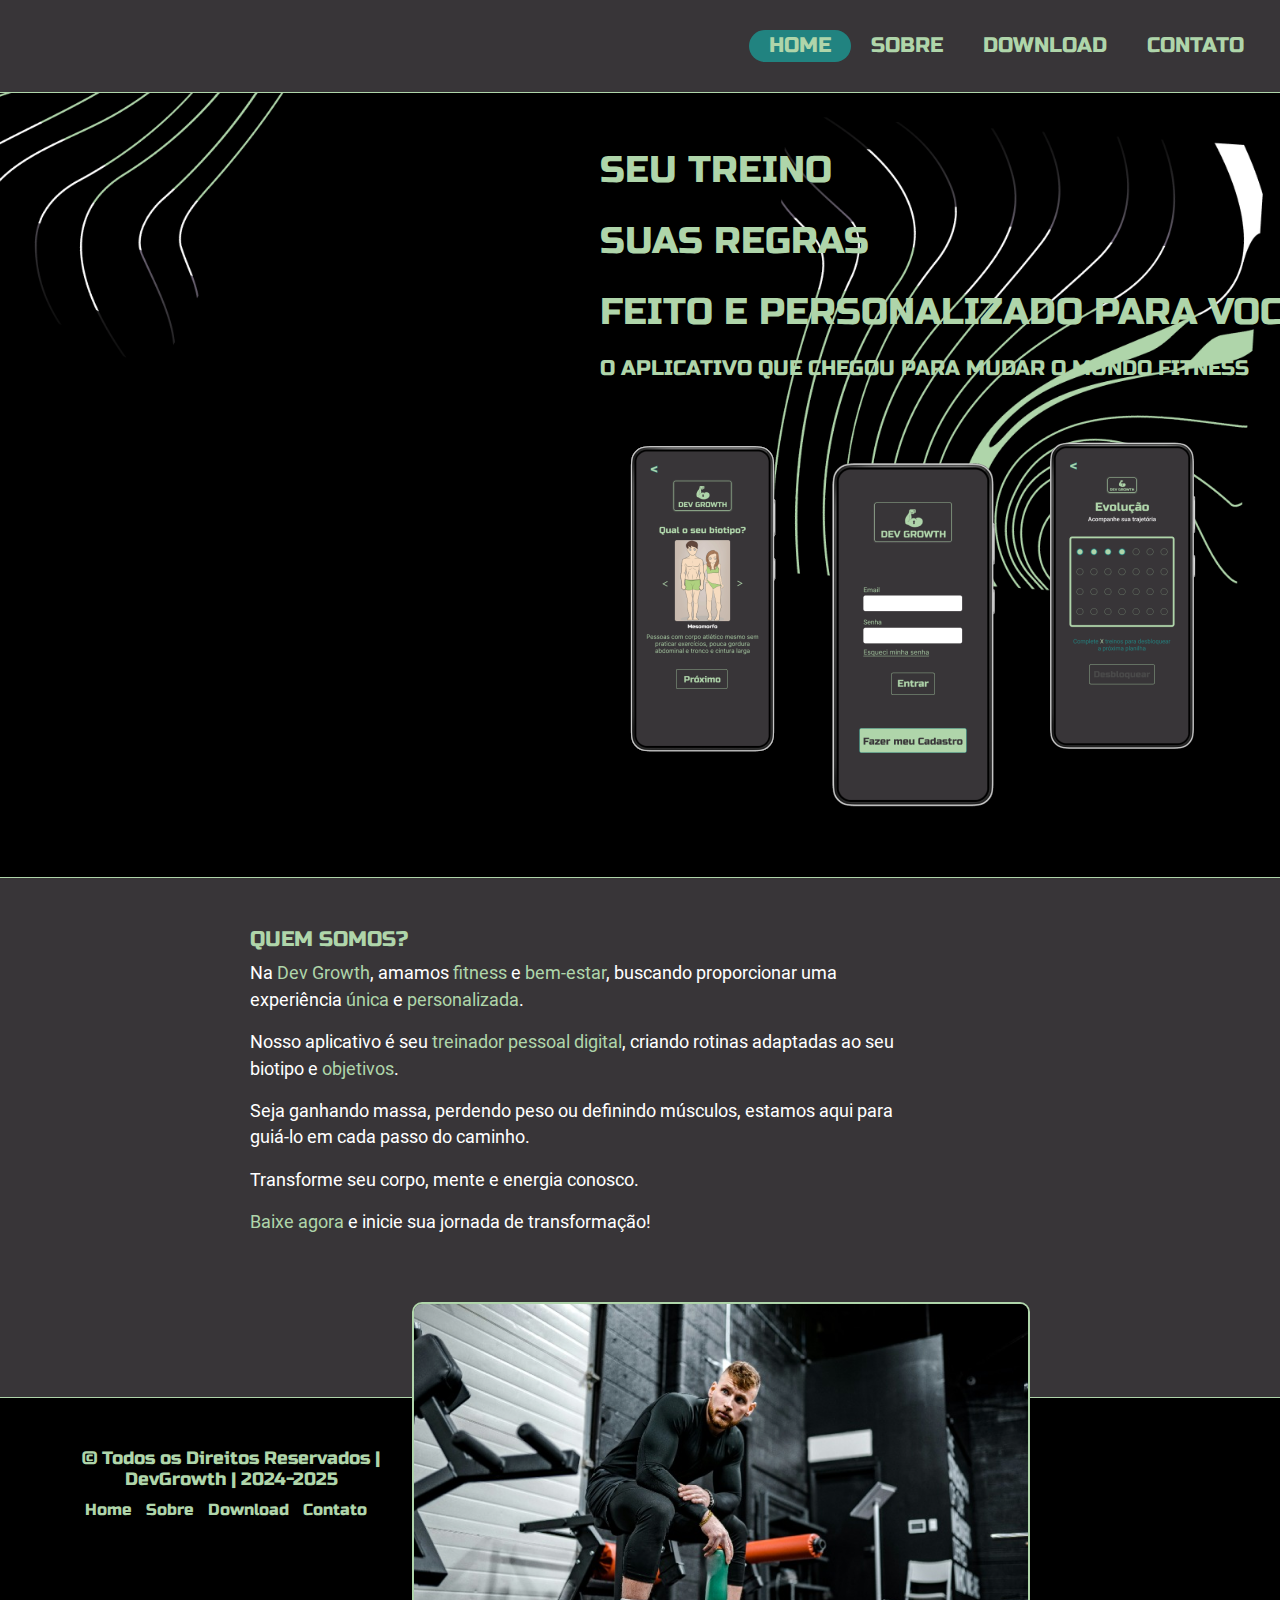
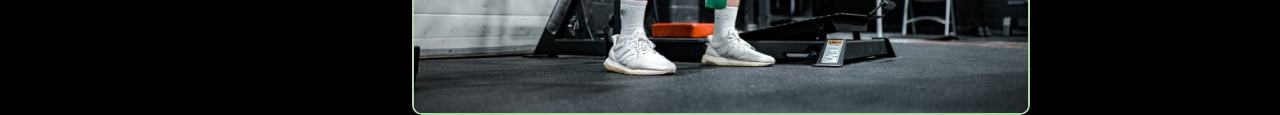
==== home.html @ 0f5b3d86 "primeiro commit" ====
<!DOCTYPE html>
<html lang="en">
<head>
    <!-- Required meta tags -->
    <meta charset="utf-8">
    <meta name="viewport" content="width=device-width, initial-scale=1, shrink-to-fit=no">

    <!-- Bootstrap CSS -->
    <link rel="stylesheet" href="css/bootstrap.min.css">

    <title>DevGrowth - HOME</title>

    <!-- CSS -->
    <link rel="stylesheet" href="css/estilo.css">
    <!-- Normalize CSS -->
    <link rel="stylesheet" href="css/normalize.css">

    <link rel="website icon" type="png" href="imagens/icon.png">


    <!-- Optional JavaScript -->
    <!-- jQuery first, then Popper.js, then Bootstrap JS -->
    <script src="https://code.jquery.com/jquery-3.3.1.slim.min.js" integrity="sha384-q8i/X+965DzO0rT7abK41JStQIAqVgRVzpbzo5smXKp4YfRvH+8abtTE1Pi6jizo" crossorigin="anonymous"></script>
    <script src="https://cdn.jsdelivr.net/npm/popper.js@1.14.3/dist/umd/popper.min.js" integrity="sha384-ZMP7rVo3mIykV+2+9J3UJ46jBk0WLaUAdn689aCwoqbBJiSnjAK/l8WvCWPIPm49" crossorigin="anonymous"></script>
    <script src="js/bootstrap.min.js"></script>
</head>
<body class="fundo-home">
    
    <header><!-- Inicio do Header -->

            <nav class="navbar navbar-expand-lg navbar-dark bg-custom">   <!-- Navegação -->
                <a class="logo" href="home.html">DevGrowth</a>

                 <!-- Menu Hamburger -->
                <button class="navbar-toggler" data-toggle="collapse" data-target="#nav-target">
                    <span class="navbar-toggler-icon"></span>
                </button>

                <div class="collapse navbar-collapse" id="nav-target">
                    <ul class="navbar-nav ml-auto">
                        <li class="nav-item selecionado"><a class="nav-custom" href="home.html">HOME</a></li>
                        <li class="nav-item"><a class="nav-custom" href="sobre.html">SOBRE</a></li>
                        <li class="nav-item"><a class="nav-custom" href="download.html">DOWNLOAD</a></li>
                        <li class="nav-item"><a class="nav-custom" href="contato.html">CONTATO</a></li>
                    </ul>
                </div>
            </nav> <!-- Fim da Navegação -->

            
            <div id="container"><!-- Principal -->
                
                <div id="conteudo"><!-- Conteudo -->
                    <p>
                        seu treino  
                    </p>

                    <p>
                        suas regras
                    </p>

                    <p>
                        feito e personalizado para você
                    </p>

                    <h3>
                        o aplicativo que chegou para mudar o mundo fitness
                    </h3>

                    <img src="imagens/celulares.png">

                </div><!-- Fim Conteudo -->

            </div><!-- Fim Principal -->

            <div id="quem-somos">
                <div id="conteudo-footer">
                    <h3>Quem Somos?</h3>
                    
                    <p>
                        Na <span>Dev Growth</span>, amamos <span>fitness</span> e <span>bem-estar</span>, buscando proporcionar uma experiência <span>única</span> e <span>personalizada</span>. 
                    </p>

                    <p>
                        Nosso aplicativo é seu <span>treinador pessoal digital</span>, criando rotinas adaptadas ao seu biotipo e <span>objetivos</span>.
                    </p>

                    <p>
                        Seja ganhando massa, perdendo peso ou definindo músculos, estamos aqui para guiá-lo em cada passo do caminho. 
                    </p>

                    <p>
                        Transforme seu corpo, mente e energia conosco. 
                    </p>

                    <p>
                        <span>Baixe agora</span> e inicie sua jornada de transformação!
                    </p>
                </div>

                <div id="imagem-footer">
                    <img src="imagens/home1.png">
                </div>
            </div>
    </header><!-- Fim do Header -->

    <footer>
       
        <div id="menu-footer">
            
            <h2>© Todos os Direitos Reservados | DevGrowth | 2024-2025</h2>

           <ul>
                <li><a href="home.html">Home</a></li>
                <li><a href="sobre.html">Sobre</a></li>
                <li><a href="download.html">Download</a></li>
                <li><a href="contato.html">Contato</a></li>
           </ul>
            
        </div>

    </footer>
    
</body>
</html>
---- css/estilo.css ----
/* Estilização Geral */

@font-face {
    font-family: "Russo One";
    src: url("../fonts/RussoOne-Regular.woff");
}

@font-face {
    font-family: "Roboto";
    src: url("../fonts/Roboto-Regular.woff");
}

/* Animações */

@keyframes animacao-hover { /* Animação do Menu */
    from { /* Estado Inicial */
        
    }

    to { /* Estado Final */
        font-size: 1.35em;
        color: white;
    }
}

@keyframes animacao-sobre-texto { /* Animação do Sobre */
    from { /* Estado Inicial */
        
    }

    to { /* Estado Final */
        font-size: 1.35em;
    }
}

.fundo-home {
    background: black url(../imagens/background-home.png) no-repeat;
    background-size: 120%; /* Faz a imagem de fundo cobrir todo o elemento */
    background-position-x: -270px ;
    background-position-y: -250px ;
}

.fundo-home2 {
    background: black;
    background-size: 120%; /* Faz a imagem de fundo cobrir todo o elemento */
    background-position-x: -270px ;
    background-position-y: -250px ;
}

/* Menu Superior */
.logo{
    /* border: 1px solid green; */
    position: relative;
    left: 150px;
    bottom: 7px;
    width: 150px;
    height: 76px;
    text-indent: -9999px;
    display: block;
    background: url(../imagens/logo.png) no-repeat;
}

.bg-custom {
    background-color: #383538; /* Substitua #ff0000 pelo código da cor desejada */
    border-bottom: 1px solid #AFD5AA;
}

.nav-custom {
    color: #AFD5AA;
    padding: 15px 20px; /* Ajuste o espaçamento vertical e horizontal */
    font-family: "Russo One";
    font-size: 1.3em;
}

.selecionado {
    border-radius: 300px;
    background: #218380;
    border-width: 1px;
    /* Remova a segunda declaração de border-radius */
    color: white;
}

.nav-custom:hover {
    color: white;
    text-decoration: none;
    animation: animacao-hover 0.5s 0s forwards;
}

.logo a {
    float: left;
}


/* PRINCIPAL / CONTEUDO */

.container {
    border: 2px solid green;
    width: 100%; /* Define a largura do contêiner */
    height: 900px; /* Apenas para exemplo, ajuste conforme necessário */
    background-color: lightgray; /* Apenas para visualização */
    text-align: center; /* Alinha o conteúdo centralmente */
}


#conteudo {
    width: 800px;
    text-align: center;
    margin: 0 auto; /* Centraliza horizontalmente */
    margin-top: 50px; /* Define o espaçamento superior */
    text-align: left;
    margin-left: 600px; /* Move a div mais para a esquerda */
    
}

#conteudo img {
    margin-top: 50px;
    margin-left: 20px;
}

#conteudo p {
    color: #AFD5AA;
    font-family: "Russo One";
    font-size: 2.3em;
    text-transform: uppercase;
}

#conteudo h3 {
    color: #AFD5AA;
    font-family: "Russo One";
    font-size: 1.3em;
    text-transform: uppercase;
}

/* quem somos */

#quem-somos {
    margin-top: 60px;
    border-top: 1px solid #AFD5AA;
    height: 520px;
    background: #383538;
}

#quem-somos h3 {
    color: #AFD5AA;
    font-family: "Russo One";
    font-size: 1.3em;
    text-transform: uppercase;
}

#quem-somos #conteudo-footer p {
    font-family:"Roboto";
    color: white;
    font-size: 1.1em;
}

#quem-somos #conteudo-footer{
    position: flex;
    float: left;
    width: 650px;
    margin-top: 50px;
    margin-left: 250px;
}

span {
    color: #AFD5AA;
}

#imagem-footer img {
    border: 2px solid #AFD5AA;
    border-radius: 10px;
    position: flex;
    float: right;
    margin-top: 50px;
    margin-right: 250px;
}

/* Footer */

#menu-footer {
    border-top: 1px solid #AFD5AA;
    text-align: center;
}

#menu-footer h2 {
    margin-top: 50px;
    color: #AFD5AA;
    font-family: "Russo One";
    font-size: 1.1em;
    margin-left: 50px;
}

#menu-footer ul li{
    padding: 5px;
    display: inline; /* Exibe os itens em linha */
}

#menu-footer ul li a{
    color: #AFD5AA;
    font-family: "Russo One";
    text-decoration: none;
}

#menu-footer a:hover {
    color: #218380;
}

/* PAGINA SOBRE */

#container-sobre {
    /* border: 1px solid greenyellow; */
    position: relative;
    height: 750px;
    
}

#conteudo-sobre-esquerda {
    padding-top: 250px;
    /* border: 1px solid red; */
    width: 800px;
    height: 750px;
    float: left;
    padding-left: 200px;
}

#conteudo-sobre-esquerda h2 {
    color: #AFD5AA;
    font-family: "Russo One";
    text-decoration: none;
    text-transform: uppercase;
    font-size: 1.3em;
}

#conteudo-sobre-esquerda p {
    color: white;
    font-family:"Roboto";
    font-size: 0.9em;
    margin-bottom: 50px;
}

#conteudo-sobre-esquerda img {
    float: left;
    padding-right: 10px;
}

#conteudo-sobre-central {
    position: absolute;
    left: 650px;
    width: 550px;
    text-align: center;
}

#conteudo-sobre-central .texto-sobre {
    width: 280px;
    text-align: center;
    margin-left: 135px;
    color: #AFD5AA;
    font-family: "Russo One";
    text-decoration: none;
    text-transform: uppercase;
    font-size: 2.5em;
}

#conteudo-sobre-direita {
    padding-top: 250px;
    position: flex;
    float: right;
    padding-right: 100px;
    height: 750px;
}

#conteudo-sobre-direita h2 {
    color: #AFD5AA;
    font-family: "Russo One";
    text-decoration: none;
    text-transform: uppercase;
    font-size: 1.3em;
    
}

#conteudo-sobre-direita h2:hover {
    animation: animacao-sobre-texto 0.5s 0s forwards;
    cursor: pointer;
}

#conteudo-sobre-esquerda h2:hover {
    animation: animacao-sobre-texto 0.5s 0s forwards;
    cursor: pointer;
}


#conteudo-sobre-direita p {
    color: white;
    font-family:"Roboto";
    font-size: 0.9em;
    margin-bottom: 50px;
    
}

#conteudo-sobre-direita img {
    float: left;
    padding-right: 15px;
}

/* DONWLOAD */

.fundo-download {
    background: url(../imagens/background-download.png);
}

#container-donwload {
    height: 800px;
    position: relative;
}

#imagem-donwload {
    position: flex;
    float: left;
    margin-left: 350px;
    text-align: center;
}

#conteudo-download {
    position: absolute;
    width: 600px;
    left: 950px;
    height: 850px;
}

#conteudo-download h1 {
    color: #AFD5AA;
    font-family: "Russo One";
    text-decoration: none;
    text-transform: uppercase;
    font-size: 3.8em;
    margin-bottom: -1px;
}

#conteudo-download p {
    color: white;
    font-family:"Roboto";
    font-size: 1.0em;
}

#conteudo-download img {
    margin-left: 90px;
}

#menu-footer {
    background: black;
    height: 120px;
}

/* Contato */

#container-contato {
    border: 1px solid rgb(0, 0, 0);
    height: 880px;
}

#container-contato h1 {
    float: right;
    margin-right: 300px;
    color: #AFD5AA;
    font-family: "Russo One";
    text-decoration: none;
    text-transform: uppercase;
    font-size: 3.0em;
}

#caixa-traseira {
    position: relative;
    border: 2px solid #AFD5AA;
    border-radius: 10px;
    background-color: #383538;
    height: 500px;
    margin-top: 250px;
    z-index: 0; 
}

#caixa-traseira img {
    float: left;
    padding-right: 10px;
}

#caixa-traseira h2 {
    color: #AFD5AA;
    font-family: "Russo One";
    text-decoration: none;
    text-transform: uppercase;
    font-size: 2.0em;
    margin-bottom: 1px;
}

#caixa-traseira p {
    color: white;
    font-family:"Roboto";
    font-size: 1.2em;
    margin-bottom: 50px;
    margin-left: 60px;
    margin-bottom: 1px;
}

.conteudo-traseira {
    margin-left: 250px;
    margin-top: 100px;
}


#caixa-frente {
    top: 200px;
    position: absolute;
    border: 2px solid #AFD5AA;
    border-radius: 10px;
    height: 750px;
    width: 850px;
    margin-left: 890px;
    padding-top: 150px;
    z-index: 1;
    background-color: #383538;
}

.contato-form {
    margin-top: -150px;
    width: 845px;
    /* background-color: #f4f4f4; */
    padding: 20px;
    border-radius: 8px;
    box-shadow: 0px 0px 10px rgba(0, 0, 0, 0.1);
  }
  
  .contato-form h2 {
    margin-bottom: 20px;
  }
  
  .form-group {
    margin-bottom: 20px;
    width: 500px;
  }

  .form-group-medio {
    margin-bottom: 20px;
    width: 500px;
  }

  .form-group {
    margin-bottom: 20px;
    width: 500px;
  }

  .form-group-mensagem {
    margin-bottom: 20px;
    width: 800px;
    height: 200px;
  }
  
  .form-group-mensagem label {
    display: block;
    margin-bottom: 5px;
    color: #AFD5AA;
    font-family: "Russo One";
    text-decoration: none;
    text-transform: uppercase;
    font-size: 1.1em;
  }

  .form-group-mensagem input,
  .form-group-mensagem textarea {
    width: 100%;
    height: 180px;
    padding: 10px;
    border: 1px solid #ccc;
    border-radius: 5px;
  }

  .form-group label {
    display: block;
    margin-bottom: 5px;
    color: #AFD5AA;
    font-family: "Russo One";
    text-decoration: none;
    text-transform: uppercase;
    font-size: 1.1em;
  }
  
  .form-group input,
  .form-group textarea {
    width: 100%;
    padding: 10px;
    border: 1px solid #ccc;
    border-radius: 5px;
  }
  
  button[type="submit"] {
    background-color: #AFD5AA;
    color: #fff;
    border: none;
    padding: 10px 20px;
    border-radius: 5px;
    cursor: pointer;
    font-family: "Russo One";
    text-decoration: none;
    text-transform: uppercase;
  }
  
  button[type="submit"]:hover {
    background-color: #218380;
  }
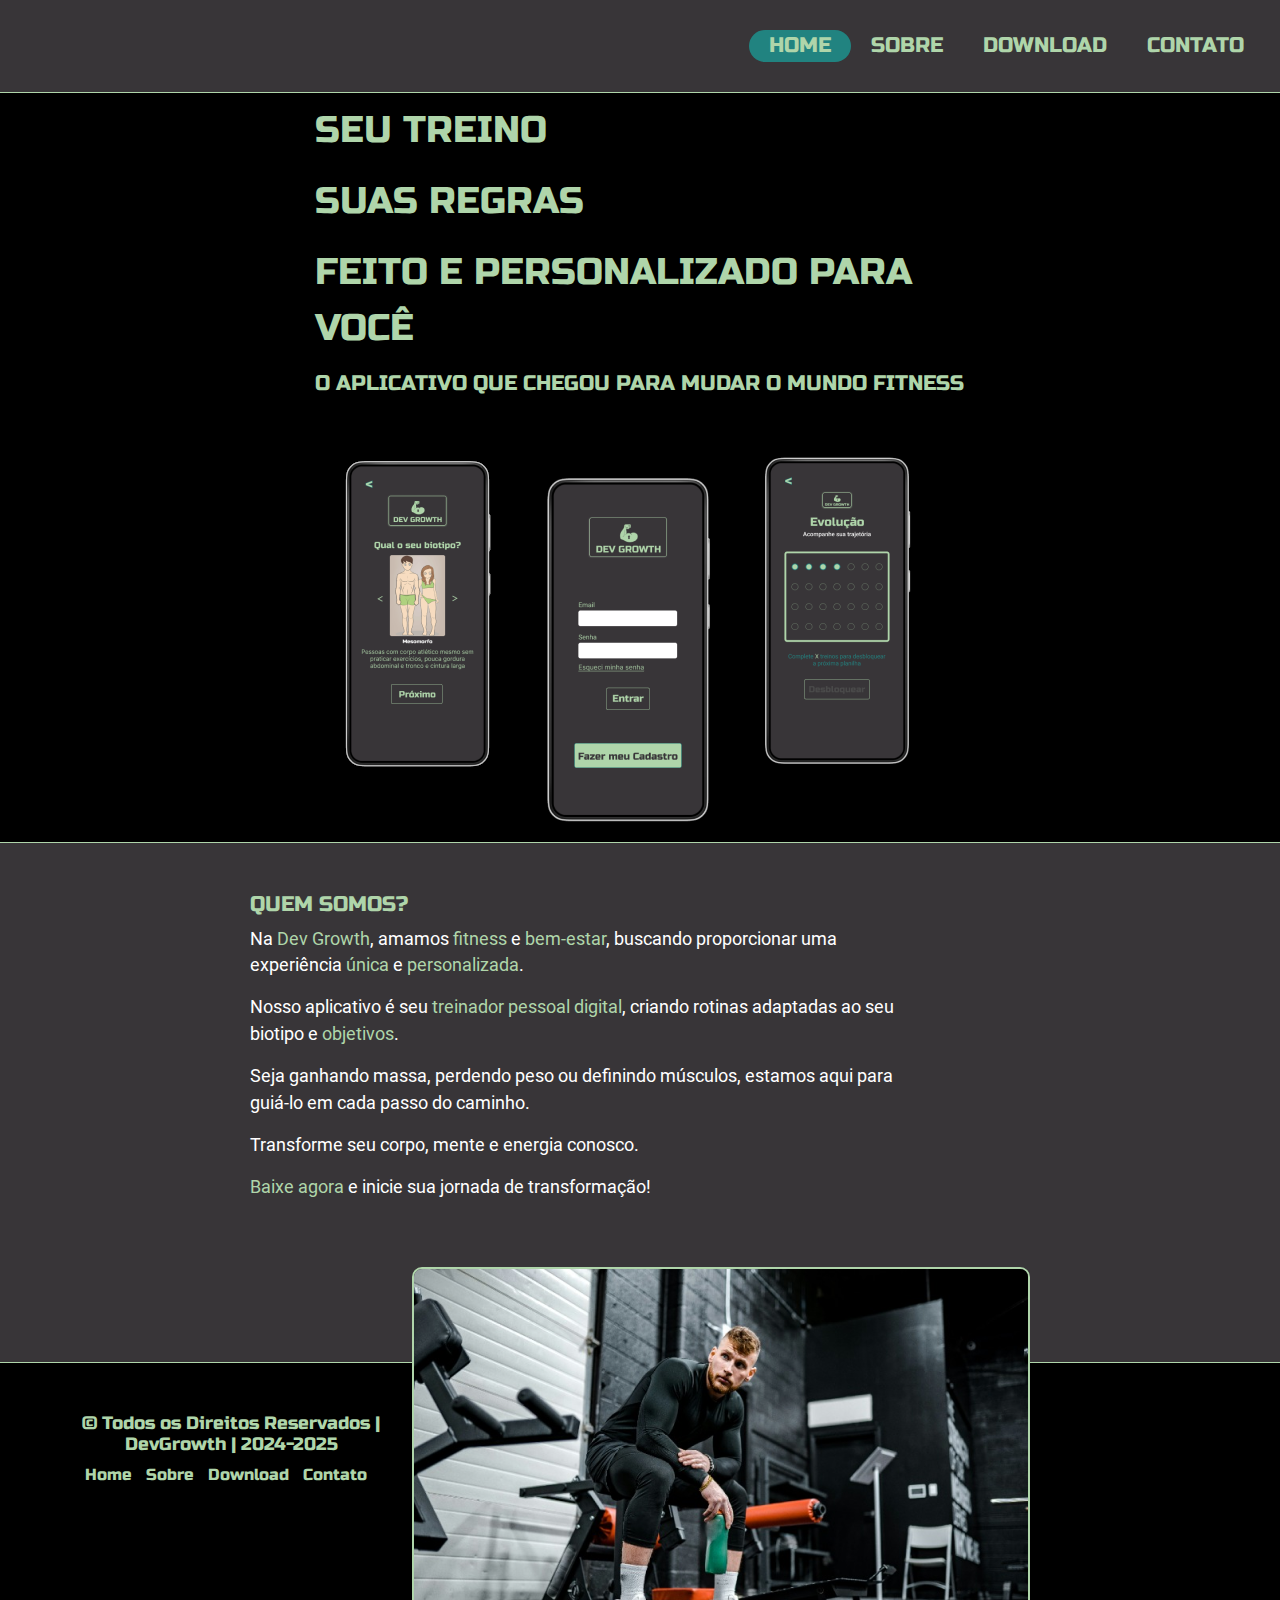
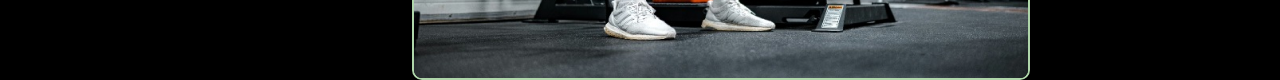
==== commit ea7cbec1: "atualizacao apresentacao" ====
--- a/home.html
+++ b/home.html
@@ -49,25 +49,38 @@
             
             <div id="container"><!-- Principal -->
                 
+
                 <div id="conteudo"><!-- Conteudo -->
-                    <p>
-                        seu treino  
-                    </p>
 
-                    <p>
-                        suas regras
-                    </p>
 
-                    <p>
-                        feito e personalizado para você
-                    </p>
+                    <div id="esquerda">
+                    </div>
 
-                    <h3>
-                        o aplicativo que chegou para mudar o mundo fitness
-                    </h3>
+                    <div id="centro">
+                        <p>
+                            seu treino  
+                        </p>
+    
+                        <p>
+                            suas regras
+                        </p>
+    
+                        <p>
+                            feito e personalizado para você
+                        </p>
+    
+                        <h3>
+                            o aplicativo que chegou para mudar o mundo fitness
+                        </h3>
 
-                    <img src="imagens/celulares.png">
+                        <img src="imagens/celulares.png">
+                    </div>
+                    
+                    <div id="direita">
 
+                    </div>
+
+        
                 </div><!-- Fim Conteudo -->
 
             </div><!-- Fim Principal -->
--- a/css/estilo.css
+++ b/css/estilo.css
@@ -33,11 +33,38 @@
     }
 }
 
+/* Media jquery do Home*/
+
+/* CSS media query dentro de um stylesheet */
+@media (max-width: 1700px) {
+    #esquerda {
+        display: none;
+    }
+
+    #direita{
+        display: none;
+    }
+  }
+
+
+  @media (max-width: 500px) {
+    #esquerda {
+        display: none;
+    }
+
+    #direita{
+        display: none;
+    }
+
+    #centro {
+        text-align: left;
+        width: 650px;
+        margin: 10px auto;
+    }
+  }
+
 .fundo-home {
-    background: black url(../imagens/background-home.png) no-repeat;
-    background-size: 120%; /* Faz a imagem de fundo cobrir todo o elemento */
-    background-position-x: -270px ;
-    background-position-y: -250px ;
+    background: black;
 }
 
 .fundo-home2 {
@@ -94,23 +121,36 @@
 /* PRINCIPAL / CONTEUDO */
 
 .container {
-    border: 2px solid green;
     width: 100%; /* Define a largura do contêiner */
-    height: 900px; /* Apenas para exemplo, ajuste conforme necessário */
     background-color: lightgray; /* Apenas para visualização */
     text-align: center; /* Alinha o conteúdo centralmente */
-}
-
+    height: 900px; /* Apenas para exemplo, ajuste conforme necessário */
+}
 
 #conteudo {
-    width: 800px;
-    text-align: center;
-    margin: 0 auto; /* Centraliza horizontalmente */
-    margin-top: 50px; /* Define o espaçamento superior */
+    display: flex;
+}
+
+#esquerda {
+    width: 600px;
+    background: url(../imagens/esquerda.png) no-repeat;
+    background-position: -220px -270px;
+
+}
+
+#centro {
     text-align: left;
-    margin-left: 600px; /* Move a div mais para a esquerda */
-    
-}
+    width: 650px;
+    margin: 10px auto;
+}
+
+#direita {
+    width: 600px;
+    background: url(../imagens/direita.png) no-repeat;
+    background-position: -600px 160px;
+}
+
+
 
 #conteudo img {
     margin-top: 50px;
@@ -134,7 +174,6 @@
 /* quem somos */
 
 #quem-somos {
-    margin-top: 60px;
     border-top: 1px solid #AFD5AA;
     height: 520px;
     background: #383538;
